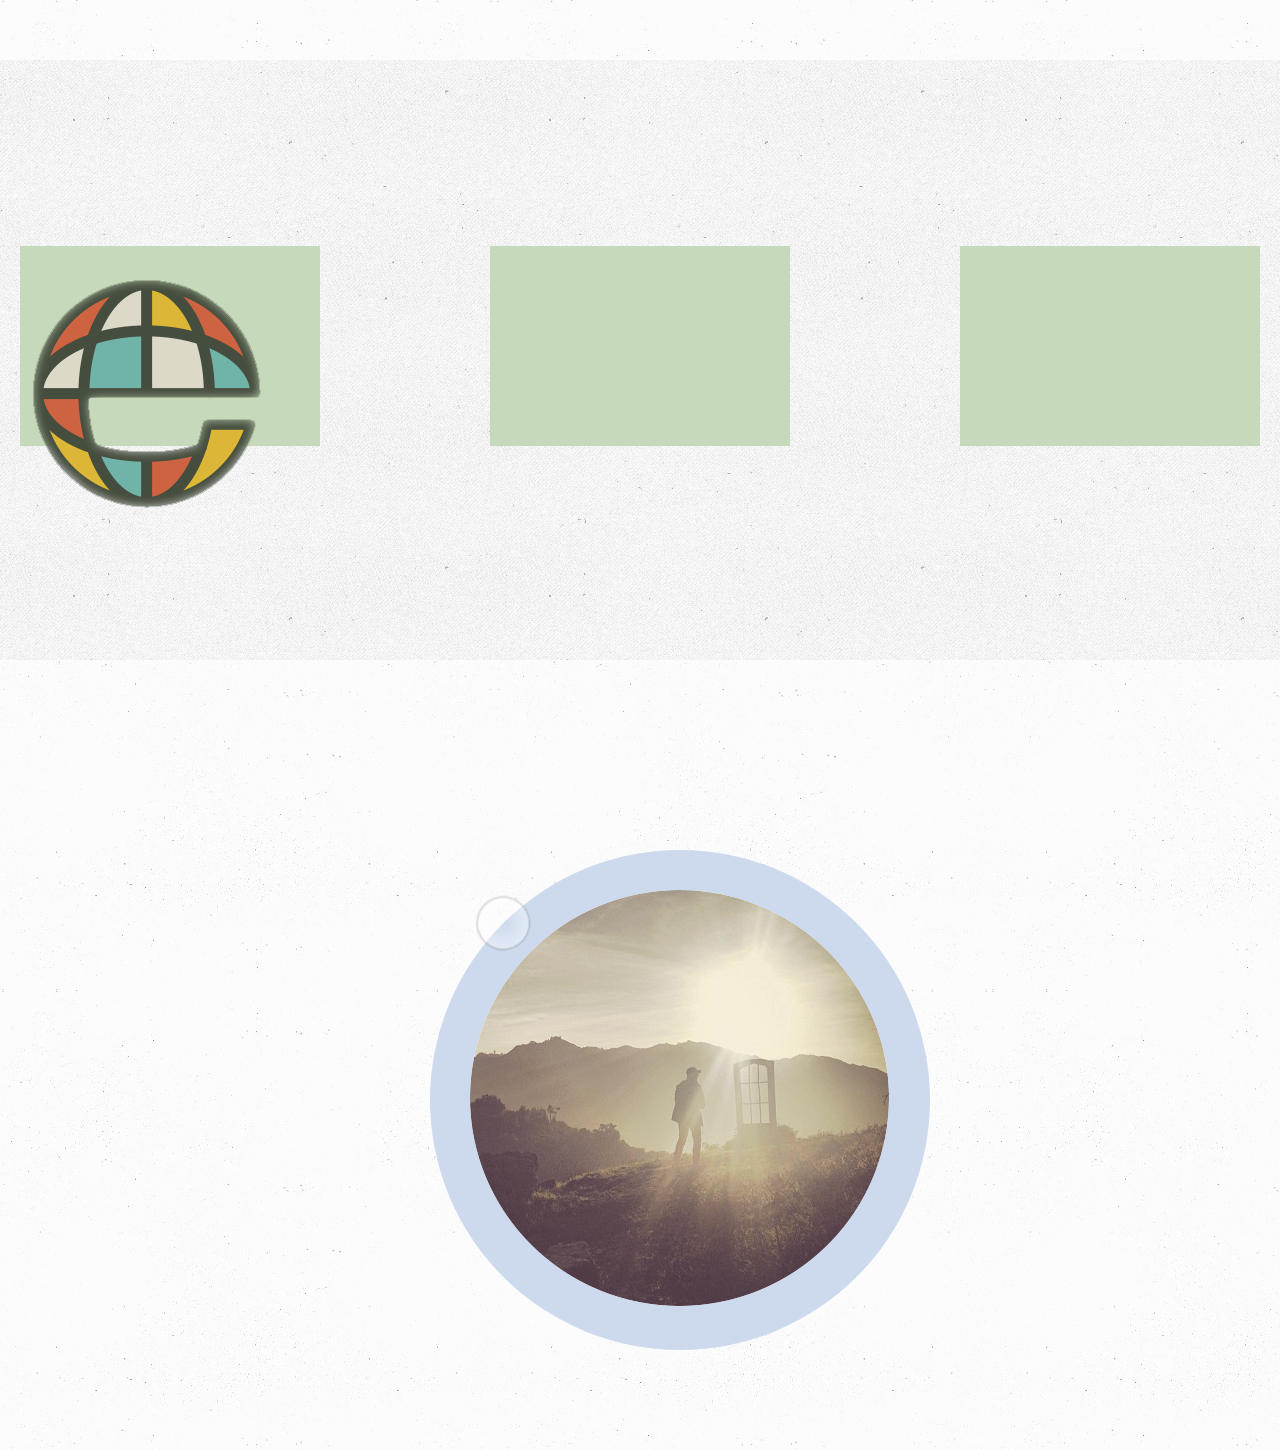
==== ian_steffy.html @ 896809ca "added three green boxes" ====
<!DOCTYPE html>
<html lang="en">
	<head>
		<meta charset="utf-8"/>
		<title> Ian Steffy</title>
		<meta name="viewport" content="width=device-width, minimum-scale=1.0, maximum-scale=1.0" />
		<link href="internmain.css" type="text/css" rel="stylesheet">
		<script src="http://ajax.googleapis.com/ajax/libs/jquery/1.9.0/jquery.min.js"></script>
		<!--[if lt IE 9]>
		<script src="//html5shiv.googlecode.com/svn/trunk/html5.js"></script>
		<![endif]-->
		<script type='text/javascript' src='respond.min.js'></script>
	</head>
	<body>


		<div id="portrait">
			<div id="box1_container">
				<img src="logo.png">
			</div>
			<div id="box2_container"></div>
			<div id="box3_container"></div>
		</div>
		
  <header>
  </header>

	<section>
		<div class="knob-slider">
			<div class="knob" unselectable="on">
			</div>
			<div class="knob-circle" unselectable="on">
				<div class="circle c01"><img id="circle1" src="brighter_future.gif"  alt="pic" draggable="false"></div>
				<div class="circle c02"><img id="circle2" src="meeting-challenges-head-on.gif" alt="" draggable="false"></div>
				<div class="circle c03"><img id="circle3" src="https://secure.gravatar.com/avatar/434cbf6d0978b2d083f71e6ec2f2b3a9?s=420&d=https://a248.e.akamai.net/assets.github.com%2Fimages%2Fgravatars%2Fgravatar-user-420.png" alt="" draggable="false"></div>
				<div class="circle c04"><img id="circle4" src="art-n-ui.gif" alt="" draggable="false"></div>
			</div>
		</div>
	</section>
		<script src="javascriptjuice.js"></script>
	</body>
</html>
---- internmain.css ----
body {
	background-image: url(vintage_white_wall.png);
	margin:0 auto;

}

header {
margin-bottom:20px;
height:20px;

}




/* Reset
------------------------------------------------------------ */
* { margin: 0; padding: 0; }
html { overflow-y: scroll;}
ol, ul { list-style: none; margin: 0;}
ul li { margin: 0; padding: 0;}
h1 { margin-bottom: 10px; color: #111111;}	
a, img { outline: none; border:none; color: #000; font-weight: bold; text-transform: uppercase;}
p { margin: 0 0 10px; line-height: 1.4em; font-size: 1.2em;}
img { display: block; margin-bottom: 10px;}
aside { font-style: italic; font-size: 0.9em;}
article, aside, details, figcaption, figure,
footer, header, hgroup, menu, nav, section { 
    display: block;
	}

/* Structure */
#wrapper {
	width: 100%;	
	max-width: 1200px;
	margin: auto;
	padding: 0%;
	} 
	#main {
		width: 60%;
		margin-right: 5%;
		float: left;
		}		

	aside {
		width: 35%;
		float: right;
		}

/* Logo H1 */
header h1 {
	height: 70px;
	width: 160px;
	float: left;
	display: block;
	color:black;
	/*background: url(../images/demo.gif) 0 0 no-repeat;*/
	/*text-indent: -9999px;*/
	}

/* Nav */
header nav {
	float: right;
	margin-top: 40px; 
	}

	header nav li {
		display: inline;
		margin-left: 15px;
		}

#skipTo {
	display: none;
	}
	#skipTo li {
		background: #b1fffc;
		}

/* Banner */			
#banner {
	float: left;
	margin-bottom: 15px;
	width: 100%;
	height:960px;
	background-image: url(whitetexture.png);
	}

	#banner img {
		width: 100%;

		}


/* Media Queries */
@media screen and (max-width: 480px) {

	#skipTo {
		display: block;
		}

	header nav, #main, aside {
		float: left;
		clear: left;
		margin: 0 0 10px; 
		width: 100%;
		}	
		header nav li {
			margin: 0;
			background: #efefef;
			display: block;
			margin-bottom: 3px;
			}
			header nav a {
				display: block;
				padding: 10px;
				text-align: center;
				}			
}

/*slider start*/
@import url(http://fonts.googleapis.com/css?family=Shadows+Into+Light+Two);



a:link,
a:visited {
  color: white;
}


section {
  height: 600px;
  left: 40px;
  position: relative;
  top: 150px;
}



.knob-slider {
  position: relative;
  height: 500px;
  margin: 0 auto;
  width: 500px;
  -webkit-user-select: none;
  -moz-user-select: none;
  -ms-user-select: none;
  user-select: none; }

.knob {
  border: solid 1px #ccc;
  border-radius: 50%;
  box-shadow: 0 0 2px #333;
  cursor: -moz-grab;
  cursor: -webkit-grab;
  height: 50px;
  opacity: .6;
  position: absolute;
  left: 0;
  top: 0;
  width: 50px;
  z-index: 99;
  background-color: rgba(255, 255, 255, 0);
  background-image: -webkit-gradient(radial, center center, 0, center center, 460, color-stop(0%, rgba(255, 255, 255, 0)), color-stop(100%, white), color-stop(100%, white));
  background-image: -webkit-radial-gradient(center, ellipse, rgba(255, 255, 255, 0) 0%, white 100%, white);
  background-image: radial-gradient(  ellipse at center, rgba(255, 255, 255, 0) 0%, white 100%, white);
  -webkit-transition: opacity 0.2s ease-in-out;
  -moz-transition: opacity 0.2s ease-in-out;
  transition: opacity 0.2s ease-in-out;
  -webkit-user-select: none;
  -moz-user-select: none;
  -ms-user-select: none;
  user-select: none; }

.knob:hover {
  box-shadow: 0 0 5px #666;
  opacity: 1; }

.knob.grab {
  cursor: -moz-grabbing;
  cursor: -webkit-grabbing; }

.instructions {
  color: white;
  font-family: 'Shadows Into Light Two', cursive;
  right: 40px;
  position: absolute;
  text-align: center;
  width: 150px;
  -webkit-transform: rotate(-45deg);
  -ms-transform: rotate(-45deg);
  -o-transform: rotate(-45deg);
  -moz-transform: rotate(-45deg);
  transform: rotate(-45deg);
}

.knob-circle {
  background-color:#CDDAEE;
  border-radius: 50%;
  cursor: pointer;
  height: 100%;
  overflow: hidden;
  position: relative;
  width: 100%;
  -webkit-background-clip: padding-box;
  background-clip: padding-box;
  position: relative;
  -webkit-transition: box-shadow 1s ease-in-out;
  -moz-transition: box-shadow 1s ease-in-out;
  transition: box-shadow 1s ease-in-out;
  -webkit-user-select: none;
  -moz-user-select: none;
  -ms-user-select: none;
  user-select: none; }

.circle {
  border-radius: 50%;
  display: block;
  height: 500px;
  opacity: 0;
  overflow: hidden;
  position: absolute;
  width: 500px;
  -webkit-transition: -webkit-transform .3s ease-in-out;
  -moz-transition: -moz-transform .3s ease-in-out;
  transition: transform .3s ease-in-out;
  -webkit-user-select: none;
  -moz-user-select: none;
  -ms-user-select: none;
  user-select: none; }
  .circle #circle1 {
    border-radius: 50%; 
    position:fixed;
    position: absolute;
	top: 8%;
	left: 8%;
	opacity:.8;
}

  .circle #circle2 {
    border-radius: 50%; 
    position:fixed;
    position: absolute;
	top: 8%;
	left: 9%;
	opacity:.8;
}

  .circle #circle3 {
    border-radius: 50%; 
    position:fixed;
    position: absolute;
	top: 8%;
	left: 8%;
	opacity:.8;
}

  .circle #circle4 {
    border-radius: 50%; 
    position:fixed;
    position: absolute;
	top: 11%;
	left: 11%;
	opacity:.8;
}
.footer {
  color: white;
  font-size: 8px;
  text-align: center; }
  .footer p {
    line-height: 140%; }

/*slider end*/

#portrait {
	margin-top:60px;
	height:600px;
	position:relative;
	width:100%;
	overflow:auto;
	background-image: url(whitetexture.png)

}

.parallax {
	opacity: .6;
	overflow:hidden;
}

#box1_container{
	height: 200px;
	width:300px;
	background-color:#C6D9BA;
	position:absolute;
	top: 31%;
	float:left;
	margin-left:20px;
}

#box2_container {
	height: 200px;
	width:300px;
	background-color:#C6D9BA;
	position:relative;
	top:31%;
	margin:0 auto;
}

#box3_container {
	height: 200px;
	width:300px;
	background-color:#C6D9BA;
	position:relative;
	top:-2.3%;
	float:right;
	margin-right:20px;
}
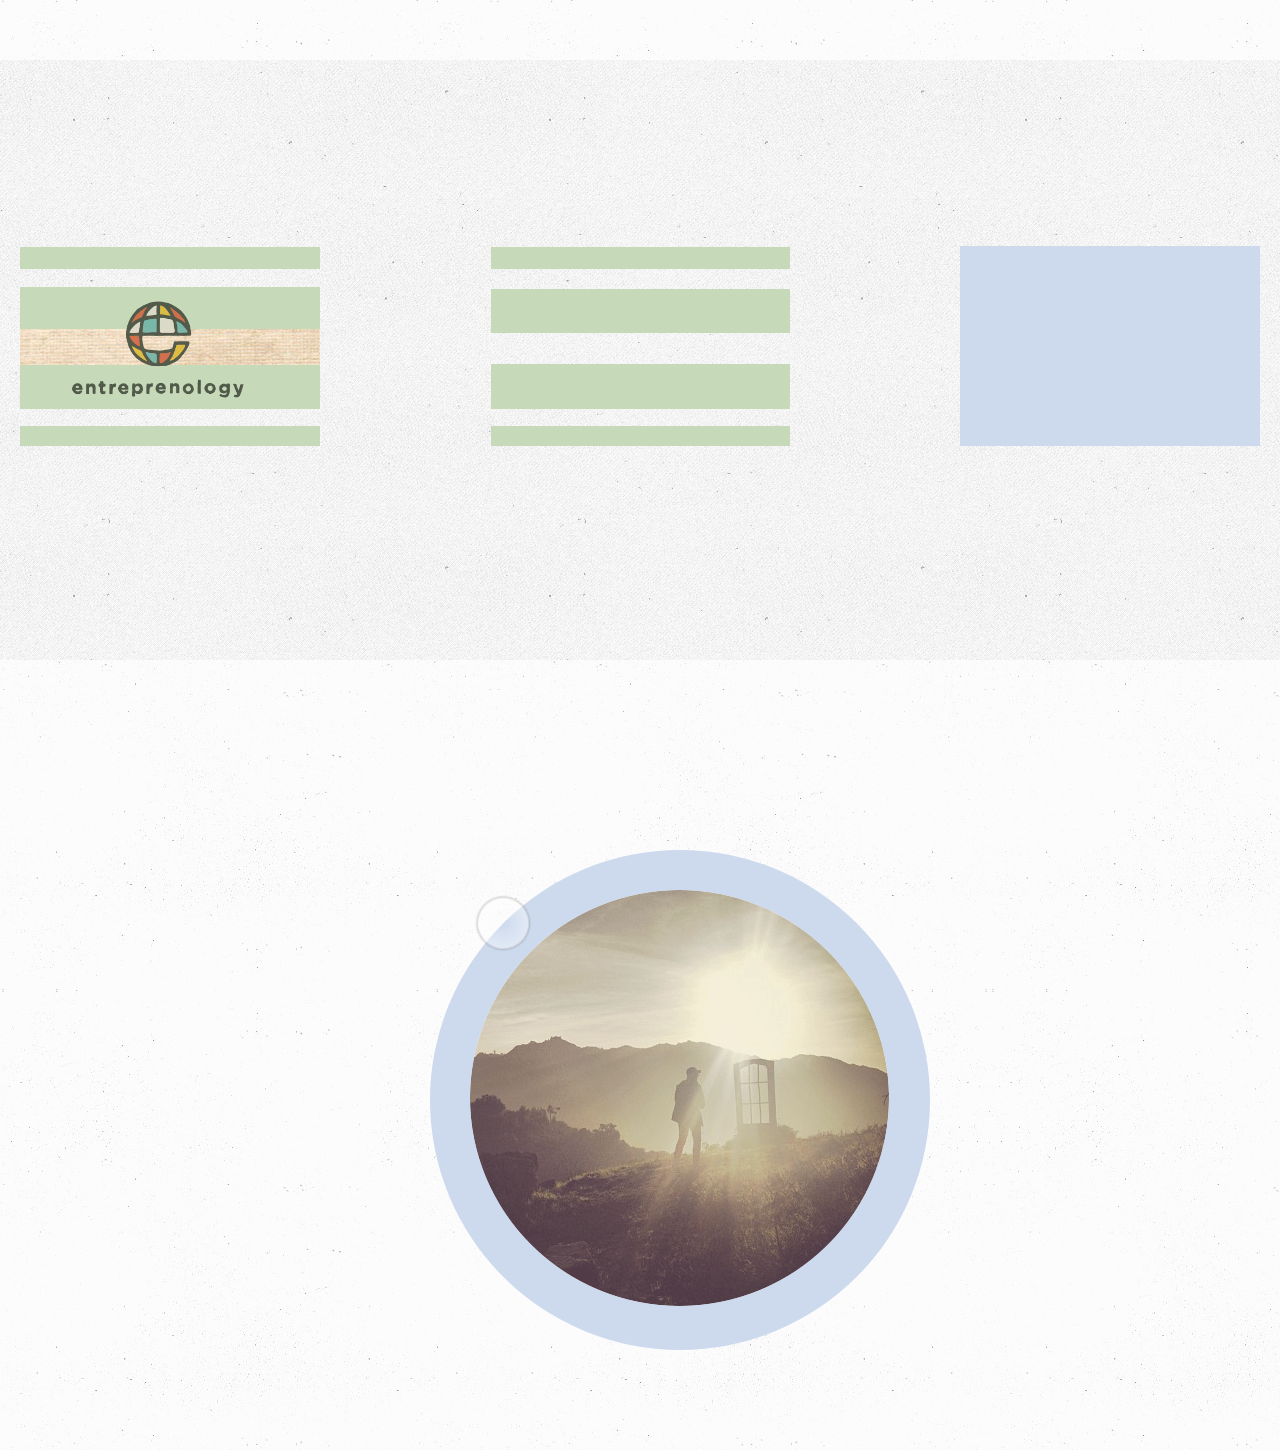
==== commit dff7e85e: "Adding the three box logo" ====
--- a/ian_steffy.html
+++ b/ian_steffy.html
@@ -16,7 +16,7 @@
 
 		<div id="portrait">
 			<div id="box1_container">
-				<img src="logo.png">
+				<img src="logo2.png">
 			</div>
 			<div id="box2_container"></div>
 			<div id="box3_container"></div>
--- a/internmain.css
+++ b/internmain.css
@@ -292,26 +292,35 @@
 #box1_container{
 	height: 200px;
 	width:300px;
-	background-color:#C6D9BA;
+	background-image:url(one_stripe.gif);
 	position:absolute;
 	top: 31%;
 	float:left;
 	margin-left:20px;
 }
 
+#box1_container img {
+	height:auto;
+	width:92%;
+	opacity:.9;
+	top:-13%;
+	position:relative;
+}
+
 #box2_container {
 	height: 200px;
 	width:300px;
-	background-color:#C6D9BA;
+	background-image:url(empty_flag.gif);
 	position:relative;
 	top:31%;
 	margin:0 auto;
+	overflow:hidden;
 }
 
 #box3_container {
 	height: 200px;
 	width:300px;
-	background-color:#C6D9BA;
+	background-color:#CDDAEE;
 	position:relative;
 	top:-2.3%;
 	float:right;
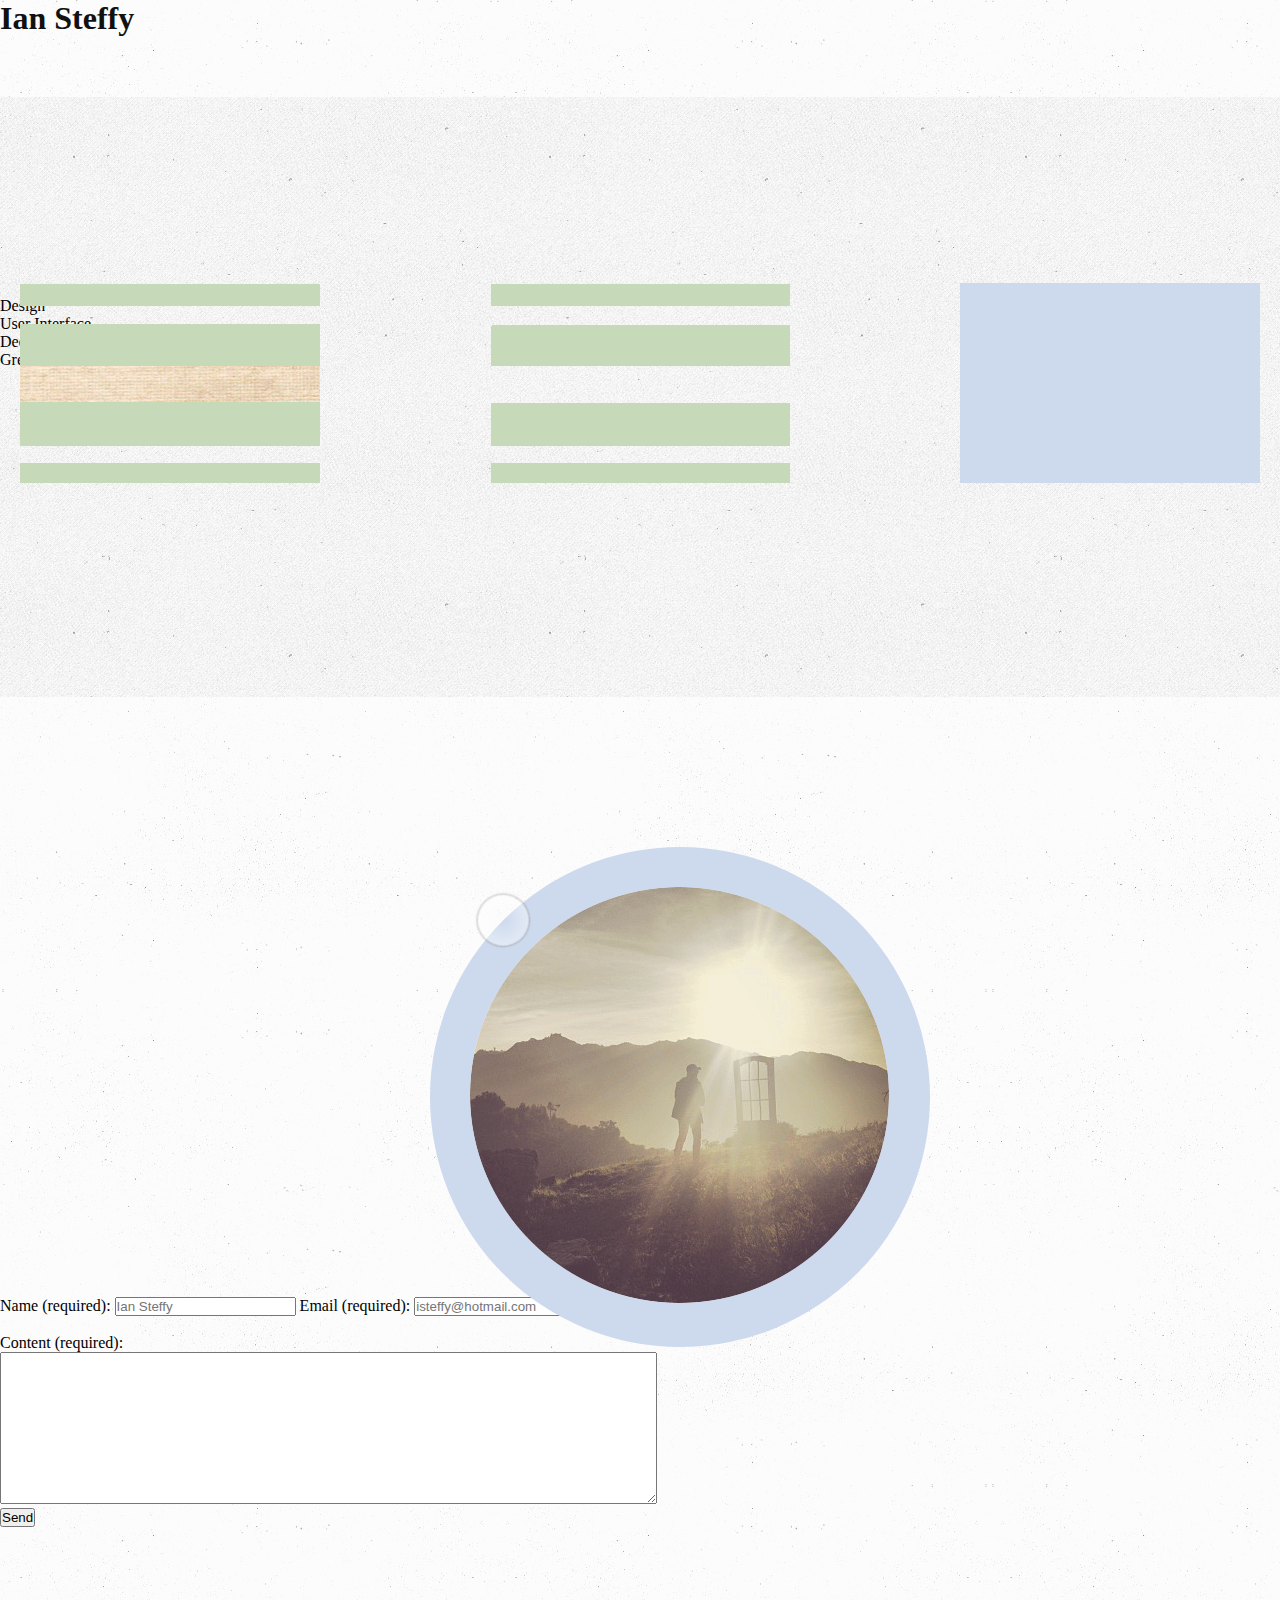
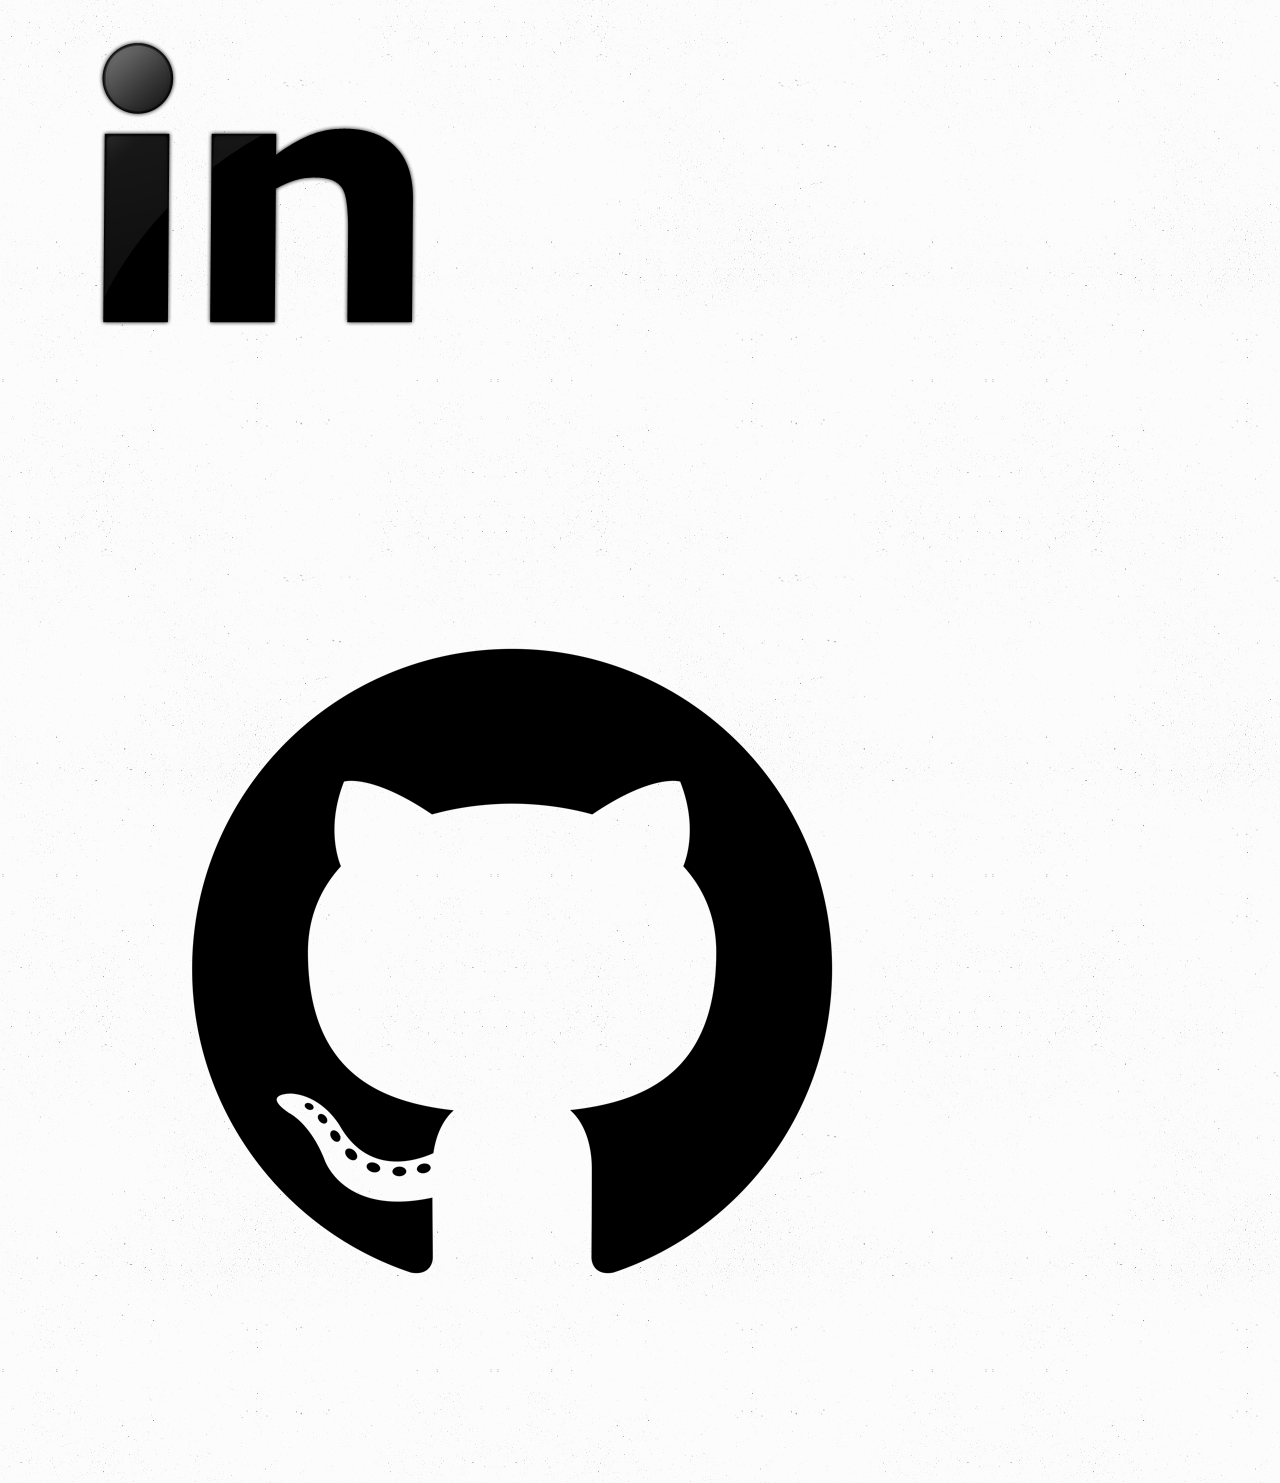
==== commit 38e308d0: "Added three words under boxes and combo word" ====
--- a/ian_steffy.html
+++ b/ian_steffy.html
@@ -6,37 +6,62 @@
 		<meta name="viewport" content="width=device-width, minimum-scale=1.0, maximum-scale=1.0" />
 		<link href="internmain.css" type="text/css" rel="stylesheet">
 		<script src="http://ajax.googleapis.com/ajax/libs/jquery/1.9.0/jquery.min.js"></script>
+		<link href='http://fonts.googleapis.com/css?family=Jim+Nightshade|Cabin+Condensed|Molle:400italic|Engagement|Roboto+Slab|Oxygen|Warnes' rel='stylesheet' type='text/css'>
 		<!--[if lt IE 9]>
 		<script src="//html5shiv.googlecode.com/svn/trunk/html5.js"></script>
 		<![endif]-->
 		<script type='text/javascript' src='respond.min.js'></script>
 	</head>
 	<body>
+		<h1>Ian Steffy</h1>
+		<div id="portrait">
 
-
-		<div id="portrait">
 			<div id="box1_container">
+				
+			</div>
+			<div id="box2_container">
+				
+			</div>
+			<div id="box3_container">
 				<img src="logo2.png">
 			</div>
-			<div id="box2_container"></div>
-			<div id="box3_container"></div>
-		</div>
-		
-  <header>
-  </header>
-
-	<section>
-		<div class="knob-slider">
-			<div class="knob" unselectable="on">
-			</div>
-			<div class="knob-circle" unselectable="on">
-				<div class="circle c01"><img id="circle1" src="brighter_future.gif"  alt="pic" draggable="false"></div>
-				<div class="circle c02"><img id="circle2" src="meeting-challenges-head-on.gif" alt="" draggable="false"></div>
-				<div class="circle c03"><img id="circle3" src="https://secure.gravatar.com/avatar/434cbf6d0978b2d083f71e6ec2f2b3a9?s=420&d=https://a248.e.akamai.net/assets.github.com%2Fimages%2Fgravatars%2Fgravatar-user-420.png" alt="" draggable="false"></div>
-				<div class="circle c04"><img id="circle4" src="art-n-ui.gif" alt="" draggable="false"></div>
+			<div id="boxtext">
+				<div id="bt1">Design</div>
+				<div id="bt2">User Interface</div>
+				<div id="bt3">Dedication</div>
+				<div id="btfinal">Great Web Apps</div>
 			</div>
 		</div>
-	</section>
+
+		<section>
+			<div class="knob-slider">
+				<div class="knob" unselectable="on"></div>
+				<div class="knob-circle" unselectable="on">
+					<div class="circle c01"><img id="circle1" src="brighter_future.gif"  alt="pic" draggable="false"></div>
+					<div class="circle c02"><img id="circle2" src="meeting-challenges-head-on.gif" alt="" draggable="false"></div>
+					<div class="circle c03"><img id="circle3" src="https://secure.gravatar.com/avatar/434cbf6d0978b2d083f71e6ec2f2b3a9?s=420&d=https://a248.e.akamai.net/assets.github.com%2Fimages%2Fgravatars%2Fgravatar-user-420.png" alt="" draggable="false"></div>
+					<div class="circle c04"><img id="circle4" src="art-n-ui.gif" alt="" draggable="false"></div>
+				</div>
+			</div>
+		</section>
+		<div id="contact_container">
+		<form>
+	      <label for="name">Name (required):</label>
+	      <input type="text" id="name" name="name" placeholder="Ian Steffy" cols="200" required="required"/>
+	      <label for="email">Email (required):</label>
+	      <input type="email" id="email" name="email" placeholder="isteffy@hotmail.com" required="required"/>
+	      <br/><br/>
+	      <label for="message">Content (required):</label>
+      <br/>
+      <textarea id="message" name="message" rows="10" cols="80" required="required"></textarea>
+
+    </fieldset>
+    <br/>
+    <input type="submit" value="Send"/>
+  	</form>
+			<a href="http://www.linkedin.com/profile/view?id=225173652&goback=%2Enmp_*1_*1_*1_*1_*1_*1_*1_*1_*1_*1&trk=spm_pic"><img id="linkedin" src="linkedin-logo.png"></a>
+			<a href="https://github.com/Inframatic"><img id="github" src="github-icon.png"></a>
+		</div>
 		<script src="javascriptjuice.js"></script>
 	</body>
 </html>
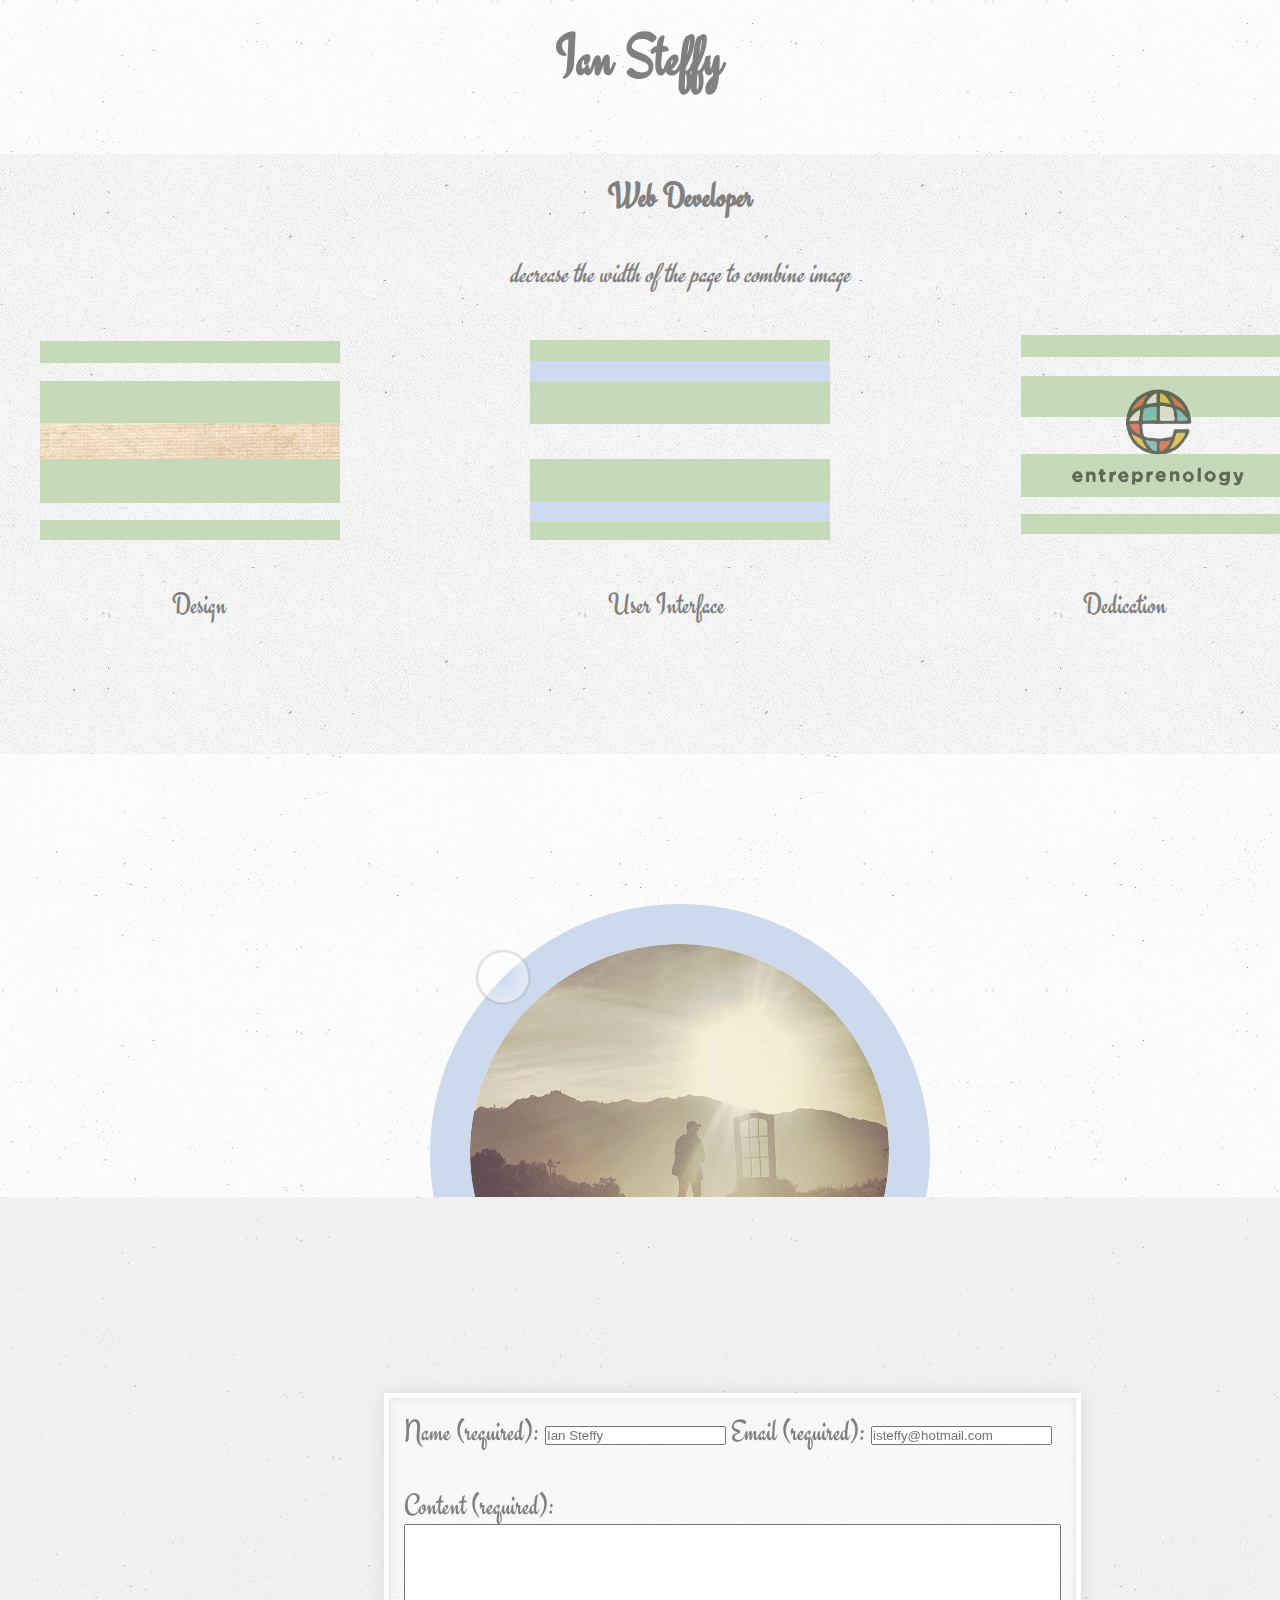
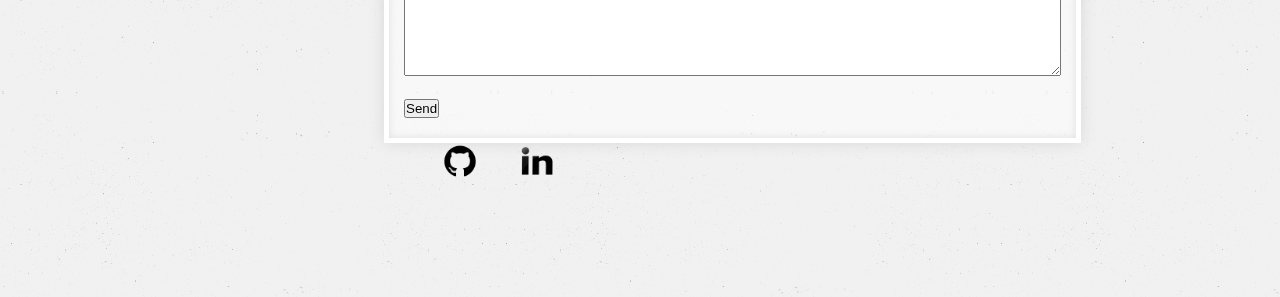
==== commit 2073ba17: "added text about resizeing page" ====
--- a/ian_steffy.html
+++ b/ian_steffy.html
@@ -15,7 +15,10 @@
 	<body>
 		<h1>Ian Steffy</h1>
 		<div id="portrait">
-
+		<div id="box_message">
+			<h3>Web Developer</h3><br>
+			<i>decrease the width of the page to combine image</i>
+		</div>
 			<div id="box1_container">
 				
 			</div>
@@ -53,7 +56,7 @@
 	      <br/><br/>
 	      <label for="message">Content (required):</label>
       <br/>
-      <textarea id="message" name="message" rows="10" cols="80" required="required"></textarea>
+      <textarea METHOD="POST" ACTION="mailto:isteffy@hotmail.com" id="message" name="message" rows="10" cols="80" required="required"></textarea>
 
     </fieldset>
     <br/>
--- a/internmain.css
+++ b/internmain.css
@@ -3,6 +3,9 @@
 body {
 	background-image: url(vintage_white_wall.png);
 	margin:0 auto;
+	font-family: 'Engagement', cursive;
+	color:gray;
+	font-size:30px;
 
 }
 
@@ -12,7 +15,13 @@
 
 }
 
-
+#box_message {
+	padding:20px;
+	position:absolute;
+	width:100%;
+	text-align:center;
+	left: 0%;
+}
 
 
 /* Reset
@@ -21,7 +30,7 @@
 html { overflow-y: scroll;}
 ol, ul { list-style: none; margin: 0;}
 ul li { margin: 0; padding: 0;}
-h1 { margin-bottom: 10px; color: #111111;}	
+h1 { margin: 20px; text-align: center;}	
 a, img { outline: none; border:none; color: #000; font-weight: bold; text-transform: uppercase;}
 p { margin: 0 0 10px; line-height: 1.4em; font-size: 1.2em;}
 img { display: block; margin-bottom: 10px;}
@@ -55,7 +64,7 @@
 	width: 160px;
 	float: left;
 	display: block;
-	color:black;
+	color:gray;
 	/*background: url(../images/demo.gif) 0 0 no-repeat;*/
 	/*text-indent: -9999px;*/
 	}
@@ -135,6 +144,7 @@
   left: 40px;
   position: relative;
   top: 150px;
+  margin-bottom: 20px
 }
 
 
@@ -180,7 +190,8 @@
 
 .knob.grab {
   cursor: -moz-grabbing;
-  cursor: -webkit-grabbing; }
+  cursor: -webkit-grabbing;
+}
 
 .instructions {
   color: white;
@@ -213,7 +224,8 @@
   -webkit-user-select: none;
   -moz-user-select: none;
   -ms-user-select: none;
-  user-select: none; }
+  user-select: none;
+}
 
 .circle {
   border-radius: 50%;
@@ -229,7 +241,8 @@
   -webkit-user-select: none;
   -moz-user-select: none;
   -ms-user-select: none;
-  user-select: none; }
+  user-select: none;
+}
   .circle #circle1 {
     border-radius: 50%; 
     position:fixed;
@@ -269,8 +282,10 @@
   color: white;
   font-size: 8px;
   text-align: center; }
-  .footer p {
-    line-height: 140%; }
+
+.footer p {
+    line-height: 140%; 
+}
 
 /*slider end*/
 
@@ -280,7 +295,8 @@
 	position:relative;
 	width:100%;
 	overflow:auto;
-	background-image: url(whitetexture.png)
+	background-image: url(whitetexture.png);
+	padding-left:40px;
 
 }
 
@@ -296,7 +312,7 @@
 	position:absolute;
 	top: 31%;
 	float:left;
-	margin-left:20px;
+
 }
 
 #box1_container img {
@@ -310,7 +326,7 @@
 #box2_container {
 	height: 200px;
 	width:300px;
-	background-image:url(empty_flag.gif);
+	background-image:url(two_stripes.gif);
 	position:relative;
 	top:31%;
 	margin:0 auto;
@@ -320,9 +336,237 @@
 #box3_container {
 	height: 200px;
 	width:300px;
-	background-color:#CDDAEE;
+	background-image:url(empty_flag.gif);
 	position:relative;
-	top:-2.3%;
+	top:-3.3%;
 	float:right;
-	margin-right:20px;
-}+
+}
+
+#box3_container img {
+	height:auto;
+	width:92%;
+	opacity:.8;
+	top:-13%;
+	position:relative;
+}
+
+#contact_container {
+	height: 700px;
+	width:100%;
+	background-image: url(vintage_gray_wall.png);
+	position: absolute;
+	top: 133%;
+	margin: 0 auto;
+}
+
+form {
+	position:absolute;
+	top: 28%;
+	left: 30%;
+	border: 5px solid white; 
+    -webkit-box-shadow: 
+    inset 0 0 8px  rgba(0,0,0,0.1),
+    0 0 16px rgba(0,0,0,0.1); 
+    -moz-box-shadow: 
+   	inset 0 0 8px  rgba(0,0,0,0.1),
+     0 0 16px rgba(0,0,0,0.1); 
+    box-shadow: 
+    inset 0 0 8px  rgba(0,0,0,0.1),
+    0 0 16px rgba(0,0,0,0.1); 
+    padding: 15px;
+    background: rgba(255,255,255,0.5);
+}
+
+#contact_container img {
+	height: 50px;
+	position:absolute;
+	float:center;
+}
+
+#linkedin {
+	top: 77%;
+	left: 40%;
+}
+
+#github {
+	top: 77%;
+	left: 34%;
+}
+
+#boxtext {
+	top:72%;
+	width:100%;
+	height:auto;
+	position:absolute;
+}
+
+#bt1 {
+	position:absolute;
+	left: 10%;
+
+}
+
+#bt2 {
+	position:absolute;
+	left: 43%;
+
+}
+
+#bt3 {
+	position:absolute;
+	left: 79%;
+}
+
+#btfinal {
+	display:none;
+}
+@media screen and (max-width: 480px) {
+	#box1_container{
+		display:none;
+		height: 200px;
+		width:300px;
+		background-image:url(one_stripe.gif);
+		position:absolute;
+		top: 31%;
+		float:left;
+
+	}
+
+	#box1_container img {
+		display:none;
+		height:auto;
+		width:92%;
+		opacity:.9;
+		top:-13%;
+		position:relative;
+	}
+
+	#box2_container {
+		display:none;
+		height: 200px;
+		width:300px;
+		background-image:url(two_stripes.gif);
+		position:relative;
+		top:31%;
+		margin:0 auto;
+		overflow:hidden;
+	}
+
+	#box3_container {
+		height: 200px;
+		width:300px;
+		background-image:url(full_flag.gif);
+		position:relative;
+		top: 31.0%;
+		left: -17%;
+		float:right;
+
+	}
+
+	#box3_container img {
+		height:auto;
+		width:92%;
+		opacity:.8;
+		top:-13%;
+		left: 4%;
+		position:relative;
+	}
+
+
+	#bt1 {
+		display:none;
+		position:absolute;
+		left: 9%;
+
+	}
+
+	#bt2 {
+		display:none;
+		position:absolute;
+		left: 43%;
+
+	}
+
+	#bt3 {
+		display:none;
+		position:absolute;
+		left: 77%;
+	}
+
+	#btfinal {
+		display:block;
+		position:absolute;
+		left: 17%;
+	}
+
+	.knob-circle {
+	  background-color:#CDDAEE;
+	  border-radius: 50%;
+	  cursor: pointer;
+	  height: 100%;
+	  overflow: hidden;
+	  position: relative;
+	  width: 100%;
+	  -webkit-background-clip: padding-box;
+	  background-clip: padding-box;
+	  position: relative;
+	  -webkit-transition: box-shadow 1s ease-in-out;
+	  -moz-transition: box-shadow 1s ease-in-out;
+	  transition: box-shadow 1s ease-in-out;
+	  -webkit-user-select: none;
+	  -moz-user-select: none;
+	  -ms-user-select: none;
+	  user-select: none; }
+
+	.circle {
+	  border-radius: 50%;
+	  display: block;
+	  height: 500px;
+	  opacity: 0;
+	  overflow: hidden;
+	  position: absolute;
+	  width: 500px;
+	  -webkit-transition: -webkit-transform .3s ease-in-out;
+	  -moz-transition: -moz-transform .3s ease-in-out;
+	  transition: transform .3s ease-in-out;
+	  -webkit-user-select: none;
+	  -moz-user-select: none;
+	  -ms-user-select: none;
+	  user-select: none; }
+	  .circle #circle1 {
+	    border-radius: 50%; 
+	    position:fixed;
+	    position: absolute;
+		top: 8%;
+		left: 8%;
+		opacity:.8;
+	}
+
+	  .circle #circle2 {
+	    border-radius: 50%; 
+	    position:fixed;
+	    position: absolute;
+		top: 8%;
+		left: 9%;
+		opacity:.8;
+	}
+
+	  .circle #circle3 {
+	    border-radius: 50%; 
+	    position:fixed;
+	    position: absolute;
+		top: 8%;
+		left: 8%;
+		opacity:.8;
+	}
+
+	  .circle #circle4 {
+	    border-radius: 50%; 
+	    position:fixed;
+	    position: absolute;
+		top: 11%;
+		left: 11%;
+		opacity:.8;
+	}
+}
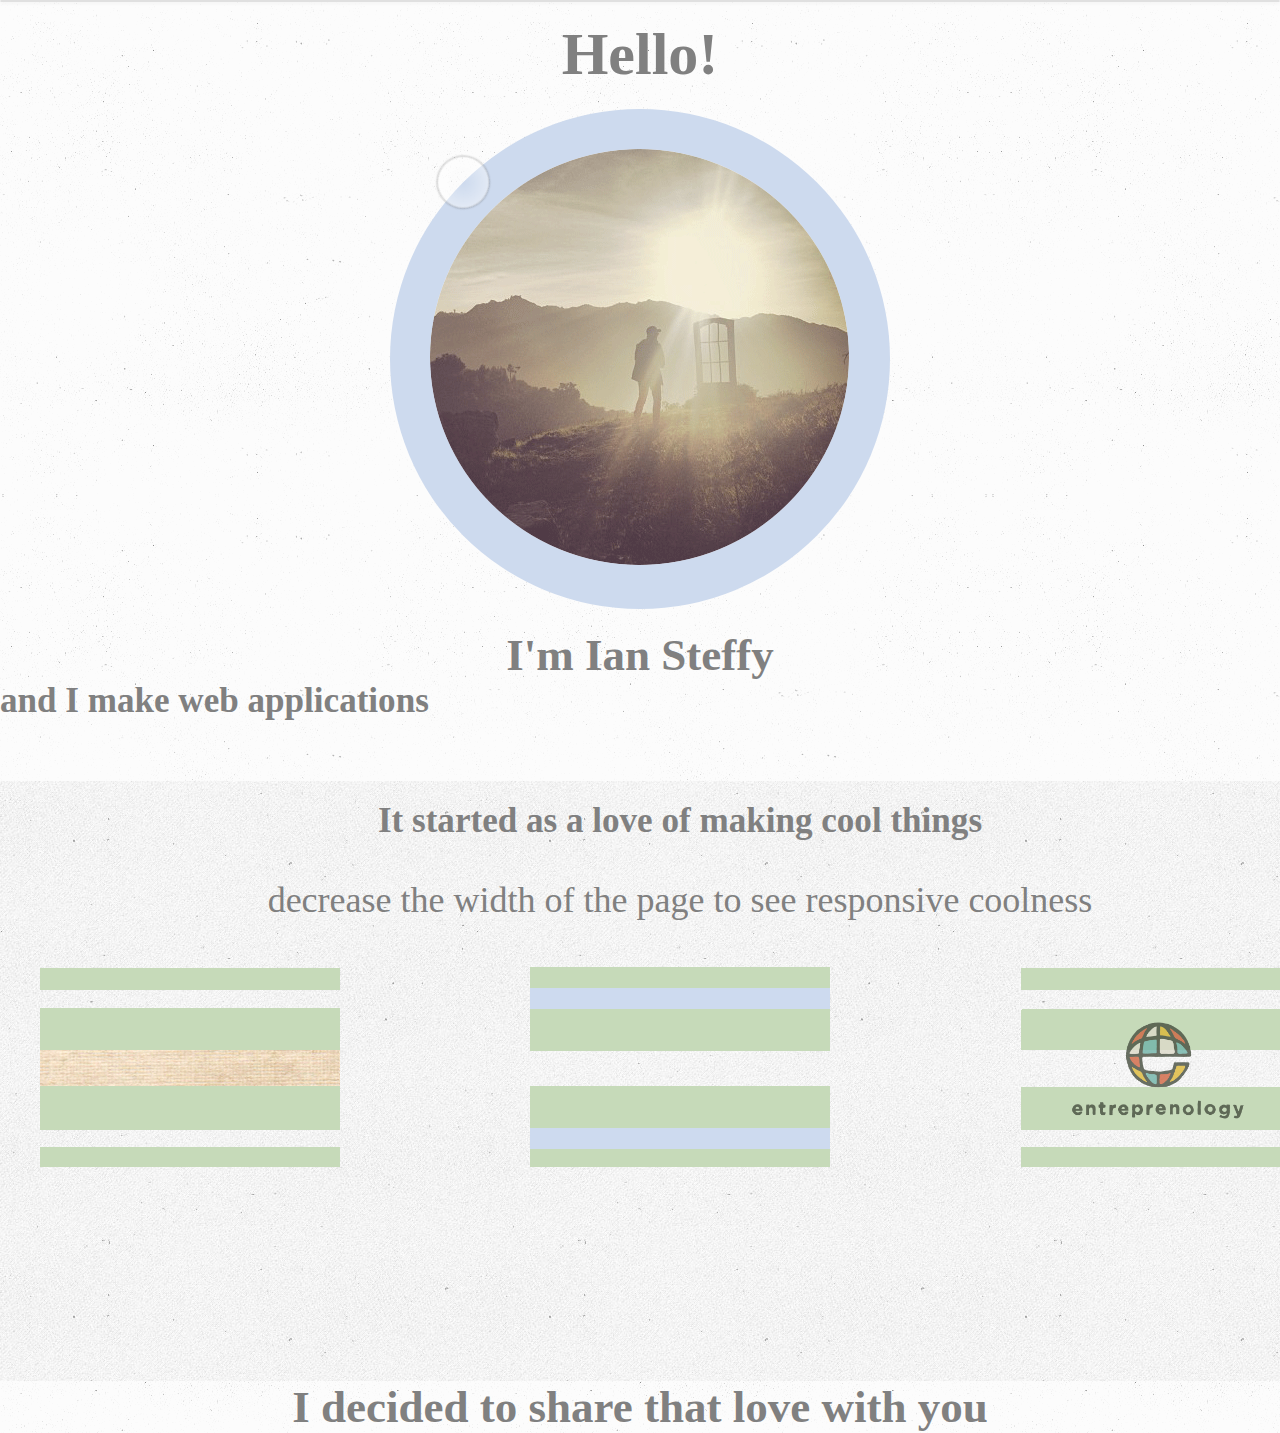
==== commit bdb2fa16: "organized files and changed the font and text" ====
--- a/ian_steffy.html
+++ b/ian_steffy.html
@@ -6,18 +6,33 @@
 		<meta name="viewport" content="width=device-width, minimum-scale=1.0, maximum-scale=1.0" />
 		<link href="internmain.css" type="text/css" rel="stylesheet">
 		<script src="http://ajax.googleapis.com/ajax/libs/jquery/1.9.0/jquery.min.js"></script>
-		<link href='http://fonts.googleapis.com/css?family=Jim+Nightshade|Cabin+Condensed|Molle:400italic|Engagement|Roboto+Slab|Oxygen|Warnes' rel='stylesheet' type='text/css'>
+		<link href="//netdna.bootstrapcdn.com/twitter-bootstrap/2.3.2/css/bootstrap-combined.no-icons.min.css" rel="stylesheet">
+		<link href="//netdna.bootstrapcdn.com/font-awesome/3.2.1/css/font-awesome.css" rel="stylesheet">
 		<!--[if lt IE 9]>
 		<script src="//html5shiv.googlecode.com/svn/trunk/html5.js"></script>
 		<![endif]-->
 		<script type='text/javascript' src='respond.min.js'></script>
 	</head>
 	<body>
-		<h1>Ian Steffy</h1>
+		<header class="navbar-fixed-top"></header>
+		<h1>Hello!</h1>
+		<section>
+			<div class="knob-slider">
+				<div class="knob" unselectable="on"></div>
+				<div class="knob-circle" unselectable="on">
+					<div class="circle c01"><img id="circle1" src="images/brighter_future.gif"  alt="pic" draggable="false"></div>
+					<div class="circle c02"><img id="circle2" src="images/meeting-challenges-head-on.gif" alt="" draggable="false"></div>
+					<div class="circle c03"><img id="circle3" src="images/https://secure.gravatar.com/avatar/434cbf6d0978b2d083f71e6ec2f2b3a9?s=420&d=https://a248.e.akamai.net/assets.github.com%2Fimages%2Fgravatars%2Fgravatar-user-420.png" alt="" draggable="false"></div>
+					<div class="circle c04"><img id="circle4" src="images/art-n-ui.gif" alt="" draggable="false"></div>
+				</div>
+			</div>
+		</section>
+		<h2>I'm Ian Steffy</h2>
+		<h3>and I make web applications</h3>
 		<div id="portrait">
 		<div id="box_message">
-			<h3>Web Developer</h3><br>
-			<i>decrease the width of the page to combine image</i>
+			<h3>It started as a love of making cool things</h3><br>
+			<p>decrease the width of the page to see responsive coolness</p>
 		</div>
 			<div id="box1_container">
 				
@@ -26,44 +41,19 @@
 				
 			</div>
 			<div id="box3_container">
-				<img src="logo2.png">
+				<img src="images/logo2.png">
 			</div>
 			<div id="boxtext">
-				<div id="bt1">Design</div>
-				<div id="bt2">User Interface</div>
-				<div id="bt3">Dedication</div>
-				<div id="btfinal">Great Web Apps</div>
+				<div id="bt1"></div>
+				<div id="bt2"></div>
+				<div id="bt3"></div>
+				<div id="btfinal"></div>
 			</div>
 		</div>
+		<h2>I decided to share that love with you</h2>
 
-		<section>
-			<div class="knob-slider">
-				<div class="knob" unselectable="on"></div>
-				<div class="knob-circle" unselectable="on">
-					<div class="circle c01"><img id="circle1" src="brighter_future.gif"  alt="pic" draggable="false"></div>
-					<div class="circle c02"><img id="circle2" src="meeting-challenges-head-on.gif" alt="" draggable="false"></div>
-					<div class="circle c03"><img id="circle3" src="https://secure.gravatar.com/avatar/434cbf6d0978b2d083f71e6ec2f2b3a9?s=420&d=https://a248.e.akamai.net/assets.github.com%2Fimages%2Fgravatars%2Fgravatar-user-420.png" alt="" draggable="false"></div>
-					<div class="circle c04"><img id="circle4" src="art-n-ui.gif" alt="" draggable="false"></div>
-				</div>
-			</div>
-		</section>
-		<div id="contact_container">
-		<form>
-	      <label for="name">Name (required):</label>
-	      <input type="text" id="name" name="name" placeholder="Ian Steffy" cols="200" required="required"/>
-	      <label for="email">Email (required):</label>
-	      <input type="email" id="email" name="email" placeholder="isteffy@hotmail.com" required="required"/>
-	      <br/><br/>
-	      <label for="message">Content (required):</label>
-      <br/>
-      <textarea METHOD="POST" ACTION="mailto:isteffy@hotmail.com" id="message" name="message" rows="10" cols="80" required="required"></textarea>
-
-    </fieldset>
-    <br/>
-    <input type="submit" value="Send"/>
-  	</form>
-			<a href="http://www.linkedin.com/profile/view?id=225173652&goback=%2Enmp_*1_*1_*1_*1_*1_*1_*1_*1_*1_*1&trk=spm_pic"><img id="linkedin" src="linkedin-logo.png"></a>
-			<a href="https://github.com/Inframatic"><img id="github" src="github-icon.png"></a>
+			<!-- <a href="http://www.linkedin.com/profile/view?id=225173652&goback=%2Enmp_*1_*1_*1_*1_*1_*1_*1_*1_*1_*1&trk=spm_pic"><img id="linkedin" src="linkedin-logo.png"></a>
+			<a href="https://github.com/Inframatic"><img id="github" src="github-icon.png"></a> -->
 		</div>
 		<script src="javascriptjuice.js"></script>
 	</body>
--- a/internmain.css
+++ b/internmain.css
@@ -1,19 +1,49 @@
-
+.navbar-fixed-top {
+	top:0;
+	position: fixed;
+	right: 0;
+	left: 0;
+	z-index: 1030;
+	margin-bottom: 0;
+	overflow: visible;
+	background-color: white;
+	background-image: -moz-linear-gradient(top, #fff, #fff);
+	background-image: -webkit-gradient(linear, 0 0, 0 100%, from(#fff), to(#fff));
+	background-image: -webkit-linear-gradient(top, #fff, #fff);
+	background-image: -o-linear-gradient(top, #fff, #fff);
+	background-image: linear-gradient(to bottom, #fff, #fff);
+	background-repeat: repeat-x;
+	filter: progid:DXImageTransform.Microsoft.gradient(startColorstr='#FFFFFFFF', endColorstr='#FFFFFFFF', GradientType=0);
+	border: 1px solid #e0e0e0;
+	-webkit-border-radius: 4px;
+	-moz-border-radius: 4px;
+	border-radius: 4px;
+	-webkit-box-shadow: 0 1px 4px rgba(0,0,0,0.065);
+	-moz-box-shadow: 0 1px 4px rgba(0,0,0,0.065);
+	box-shadow: 0 1px 4px rgba(0,0,0,0.065);
+}
+
+@font-face {
+  font-family: 'Quicksand';
+  font-style: normal;
+  font-weight: 400;
+  src: local('Quicksand Regular'), local('Quicksand-Regular'), url(http://themes.googleusercontent.com/static/fonts/quicksand/v2/sKd0EMYPAh5PYCRKSryvW7O3LdcAZYWl9Si6vvxL-qU.woff) format('woff');
+}
+
+h2 {
+	text-align: center;
+}
 
 body {
-	background-image: url(vintage_white_wall.png);
+	background-image: url(images/vintage_white_wall.png);
 	margin:0 auto;
-	font-family: 'Engagement', cursive;
+	font-family: 'Quicksand';
 	color:gray;
 	font-size:30px;
 
 }
 
-header {
-margin-bottom:20px;
-height:20px;
-
-}
+
 
 #box_message {
 	padding:20px;
@@ -93,7 +123,7 @@
 	margin-bottom: 15px;
 	width: 100%;
 	height:960px;
-	background-image: url(whitetexture.png);
+	background-image: url(images/whitetexture.png);
 	}
 
 	#banner img {
@@ -140,9 +170,8 @@
 
 
 section {
-  height: 600px;
+  height: 500px;
   left: 40px;
-  position: relative;
   top: 150px;
   margin-bottom: 20px
 }
@@ -195,7 +224,7 @@
 
 .instructions {
   color: white;
-  font-family: 'Shadows Into Light Two', cursive;
+  font-family: 'Quicksand';
   right: 40px;
   position: absolute;
   text-align: center;
@@ -294,8 +323,7 @@
 	height:600px;
 	position:relative;
 	width:100%;
-	overflow:auto;
-	background-image: url(whitetexture.png);
+	background-image: url(images/whitetexture.png);
 	padding-left:40px;
 
 }
@@ -308,7 +336,7 @@
 #box1_container{
 	height: 200px;
 	width:300px;
-	background-image:url(one_stripe.gif);
+	background-image:url(images/one_stripe.gif);
 	position:absolute;
 	top: 31%;
 	float:left;
@@ -326,7 +354,7 @@
 #box2_container {
 	height: 200px;
 	width:300px;
-	background-image:url(two_stripes.gif);
+	background-image:url(images/two_stripes.gif);
 	position:relative;
 	top:31%;
 	margin:0 auto;
@@ -336,9 +364,9 @@
 #box3_container {
 	height: 200px;
 	width:300px;
-	background-image:url(empty_flag.gif);
+	background-image:url(images/empty_flag.gif);
 	position:relative;
-	top:-3.3%;
+	top:-2.3%;
 	float:right;
 
 }
@@ -354,7 +382,7 @@
 #contact_container {
 	height: 700px;
 	width:100%;
-	background-image: url(vintage_gray_wall.png);
+	background-image: url(images/vintage_gray_wall.png);
 	position: absolute;
 	top: 133%;
 	margin: 0 auto;
@@ -426,7 +454,7 @@
 		display:none;
 		height: 200px;
 		width:300px;
-		background-image:url(one_stripe.gif);
+		background-image:url(images/one_stripe.gif);
 		position:absolute;
 		top: 31%;
 		float:left;
@@ -446,7 +474,7 @@
 		display:none;
 		height: 200px;
 		width:300px;
-		background-image:url(two_stripes.gif);
+		background-image:url(images/two_stripes.gif);
 		position:relative;
 		top:31%;
 		margin:0 auto;
@@ -456,7 +484,7 @@
 	#box3_container {
 		height: 200px;
 		width:300px;
-		background-image:url(full_flag.gif);
+		background-image:url(images/full_flag.gif);
 		position:relative;
 		top: 31.0%;
 		left: -17%;
